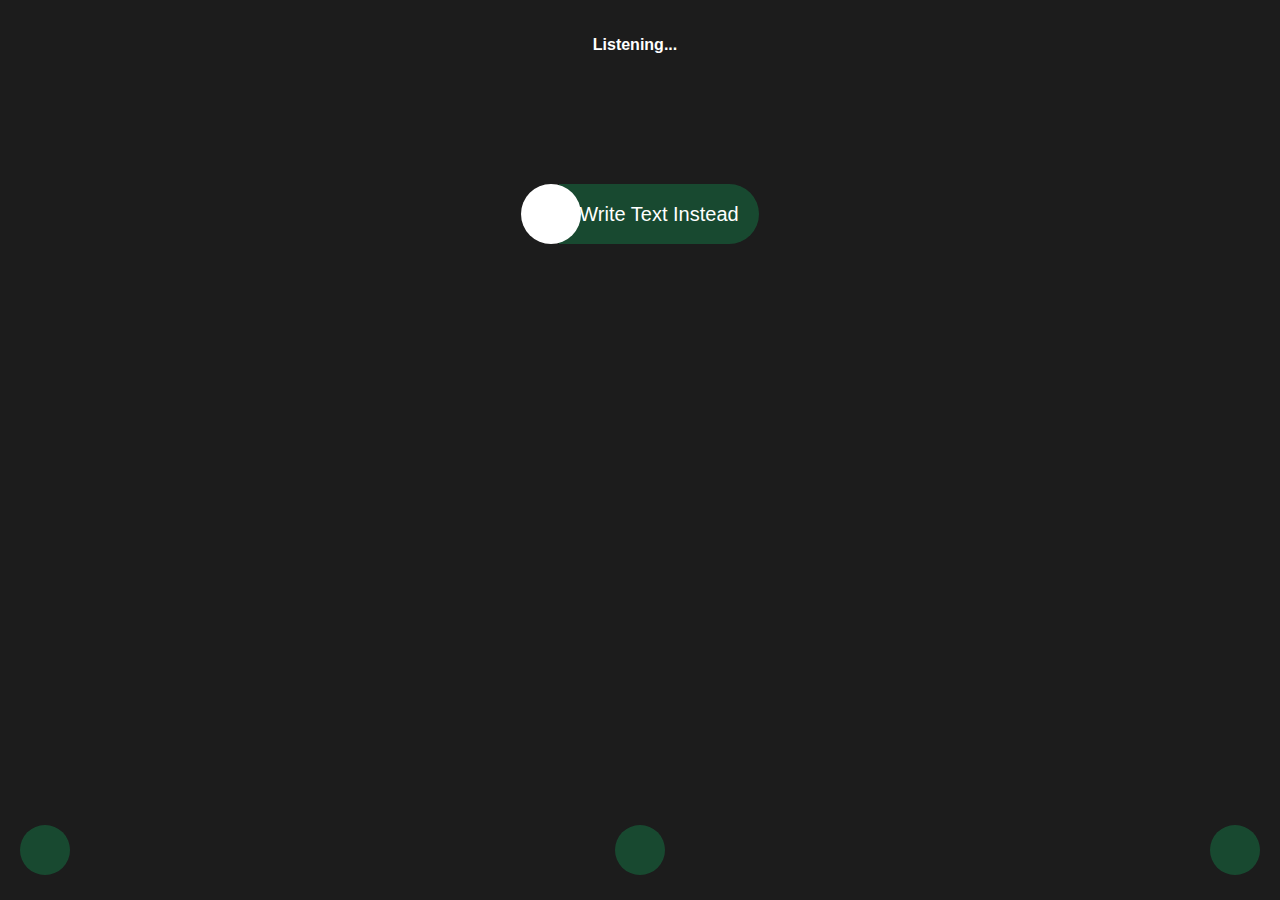
==== listen.html @ 4275cb71 "UI and Color chnages" ====
<!DOCTYPE html>
<html lang="en">
<head>
    <meta charset="UTF-8">
    <meta http-equiv="X-UA-Compatible" content="IE=edge">
    <meta name="viewport" content="width=device-width, initial-scale=1.0">
    <title>Bonga - Listen</title>
    <link rel="stylesheet" href="./font-awesome/css/font-awesome.min.css">
    <link rel="stylesheet" href="./soundwaves.css">
    <link rel="stylesheet" href="./main.css">
    <link rel="stylesheet" href="./wrap.css">
</head>
<body>
    <header>
         <a href="index.html"><i class="fa fa-chevron-left" aria-hidden="true"></i></a>
        <h4 id="status">Listening...</h4>
        <i class="fa fa-trash-o" aria-hidden="true"></i>
    </header>

    <main> 
        <p class="output" id="final"></p>
        <p class="output" id="interim"></p>
    </main>

<div id="bars"></div>
    <a href="speak.html" id="toggleTextBtn">
        <div class="btnWrapper custom-bottom-value">
            <i class="fa fa-chevron-right icon" aria-hidden="true"></i>
            <button> Write Text Instead </button>
        </div>
    </a>
    
    <footer>
        <i class="fa fa-stop" id="stop" aria-hidden="true"></i>
        <i class="fa fa-play" id="start" aria-hidden="true"></i>
        <i class="fa fa-bookmark-o" aria-hidden="true"></i>
    </footer>
    
</body>
<script src="soundwaves.js"></script>
<script src="speechRecognition.js"></script>
</html>
---- main.css ----
*{
    padding: 0;
    margin: 0;
    box-sizing: border-box;
}
body {
    background: #1c1c1c;
    color: white;
    font-family: Tahoma, Geneva, Verdana, sans-serif;
  }
  
.top{
    padding: 20px;
    color: white;
}
.top h1{
    font-size: 40px;
}
.top p{
    font-size: 20px;
}
.buttons{
    margin-top: 200px;
}
.buttons a{
    text-decoration: none;
}
.btnWrapper{
    display: flex;
    justify-content: center;
    align-items: center;
    height: 100px;
    width: 100%;
}
.icon{
    display: flex;
    justify-content: center;
    align-items: center;
    background-color: white;
    width: 60px;
    height: 60px;
    border: none;
    border-radius: 50%;
    padding: 10px;
    z-index: 999;
    color: #0FEF79;
}

.btnWrapper button{
    padding: 10px 20px;
    background-color: #0FEF7938;
    color: white;
    font-size: 20px;
    height: 60px;
    width: 200px;
    border: none;
    margin-left: -22px;
    border-top-right-radius:  50px;
    border-bottom-right-radius:  50px;
}
.btn{
    padding: 10px 20px;
    background-color: #0FEF7938;
    color: white;
    font-size: 20px;
    border: none;
    margin-left: -15px;
    border-radius: 50px;
    text-align: center;

}
header{
    display: flex;
    justify-content: space-between;
    align-items: center;
    color: white;
    padding: 20px;
}
header i{
    padding: 20px;
    border-radius: 50px;
    height: 50px;
    width: 50px;
    color: white;
}
footer{
    display: flex;
    justify-content: space-between;
    align-items: center;
    height: 100px;
    width: 100%;
    position: absolute;
    bottom: 0;
    padding: 20px;
}
footer i{
    background-color: #0FEF7938;
    padding: 20px;
    border-radius: 50px;
    height: 50px;
    width: 50px;
    color: white;
}
main{
    align-items: center;
    color:aliceblue;
    font-size:30px;
    padding: 20px;
}
main > .output{
    font-size: 16px;
    display: inline-block;
}


.custom-bottom-value{
    bottom: 70px;
}

#toggleTextBtn{
    text-decoration: none;
}
---- wrap.css ----
.wrap-waves {
    display: flex;
    justify-content: center;
    align-items: center;
    margin: 0 0 0 150px;
    position: absolute;
    top: 50%;
    bottom: 50%;
  }
  
  ul {
    -webkit-transform: rotate3d(0, 1, 0, 45deg);
    -moz-transform: rotate3d(0, 1, 0, 45deg);
    -o-transform: rotate3d(0, 1, 0, 45deg);
    -ms-transform: rotate3d(0, 1, 0, 45deg);
  }
  
  ul li {
    list-style: none;
    box-shadow: inset 1px 1px 40px #19a598;
    background: #1c1c1c;
    border-radius: 50%;
    position: absolute;
    top: 50%;
    left: 50%;
  }
  
  ul li:nth-child(1) {
    border: 1px solid #0FEF79;
    width: 20px;
    height: 20px;
    z-index: -1;
    margin-top: -10px;
    margin-left: 5px;
    -webkit-animation: spin 2s 0.2s infinite;
    -moz-animation: spin 2s 0.2s infinite;
    -o-animation: spin 2s 0.2s infinite;
    -ms-animation: spin 2s 0.2s infinite;
  }
  
  ul li:nth-child(2) {
    border: 1px solid #169388;
    width: 50px;
    height: 50px;
    z-index: -2;
    margin-top: -25px;
    margin-left: 10px;
    -webkit-animation: spin 2s 0.4s infinite;
    -moz-animation: spin 2s 0.4s infinite;
    -o-animation: spin 2s 0.4s infinite;
    -ms-animation: spin 2s 0.4s infinite;
  }
  
  ul li:nth-child(3) {
    border: 1px solid #0FEF79;
    width: 80px;
    height: 80px;
    z-index: -3;
    margin-top: -40px;
    margin-left: 15px;
    -webkit-animation: spin 2s 0.6s infinite;
    -moz-animation: spin 2s 0.6s infinite;
    -o-animation: spin 2s 0.6s infinite;
    -ms-animation: spin 2s 0.6s infinite;
  }
  
  ul li:nth-child(4) {
    border: 1px solid #148277;
    width: 110px;
    height: 110px;
    z-index: -4;
    margin-top: -55px;
    margin-left: 20px;
    -webkit-animation: spin 2s 0.8s infinite;
    -moz-animation: spin 2s 0.8s infinite;
    -o-animation: spin 2s 0.8s infinite;
    -ms-animation: spin 2s 0.8s infinite;
  }
  
  ul li:nth-child(5) {
    border: 1px solid #0FEF79;
    width: 140px;
    height: 140px;
    z-index: -5;
    margin-top: -70px;
    margin-left: 25px;
    -webkit-animation: spin 2s 1s infinite;
    -moz-animation: spin 2s 1s infinite;
    -o-animation: spin 2s 1s infinite;
    -ms-animation: spin 2s 1s infinite;
  }
  
 
  
  @keyframes spin {
    0% {
      -webkit-transform: rotate(0deg) scale(1);
    }
    50% {
      -webkit-transform: rotate(360deg) scale(2);
    }
    100% {
      -webkit-transform: rotate(0deg) scale(1);
    }
  }
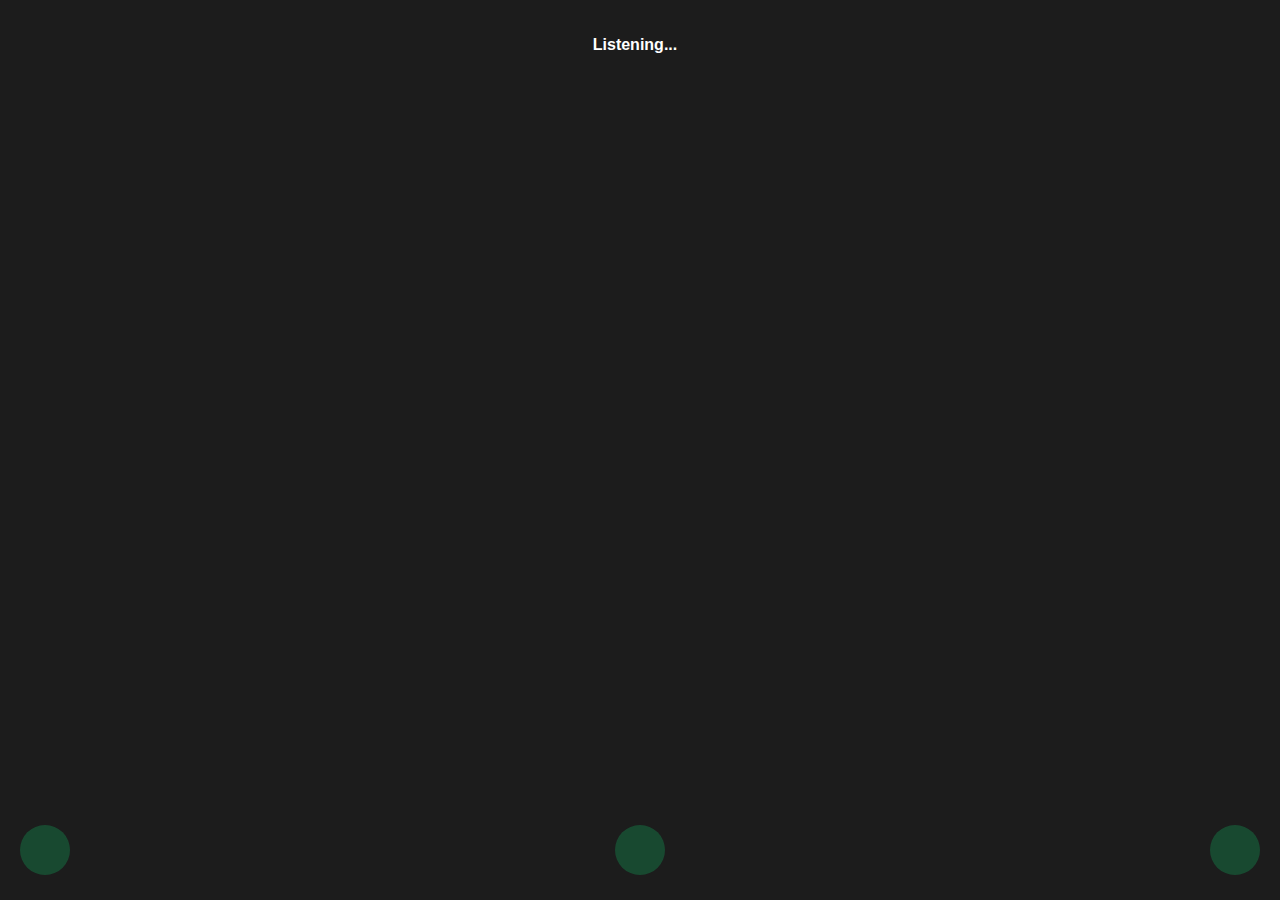
==== commit 68b5947f: "Commenting the WRITE INSTEAD Button" ====
--- a/listen.html
+++ b/listen.html
@@ -23,12 +23,15 @@
     </main>
 
 <div id="bars"></div>
-    <a href="speak.html" id="toggleTextBtn">
-        <div class="btnWrapper custom-bottom-value">
-            <i class="fa fa-chevron-right icon" aria-hidden="true"></i>
-            <button> Write Text Instead </button>
-        </div>
-    </a>
+
+   <!--
+        <a href="speak.html" id="toggleTextBtn">
+            <div class="btnWrapper custom-bottom-value">
+                <i class="fa fa-chevron-right icon" aria-hidden="true"></i>
+                <button> Write Text Instead </button>
+            </div>
+        </a>
+   --> 
     
     <footer>
         <i class="fa fa-stop" id="stop" aria-hidden="true"></i>
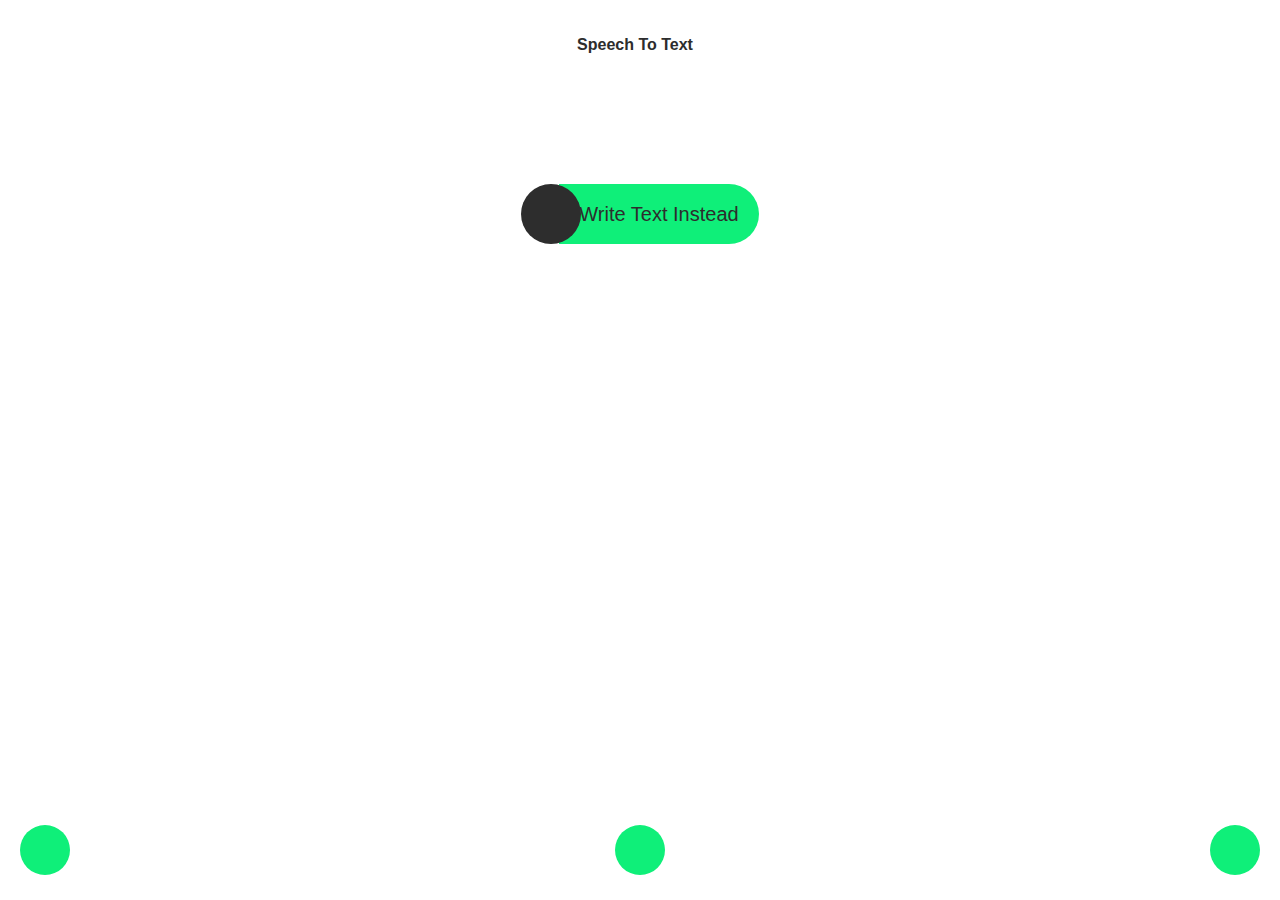
==== commit 120b49d6: "fix changes" ====
--- a/listen.html
+++ b/listen.html
@@ -13,7 +13,7 @@
 <body>
     <header>
          <a href="index.html"><i class="fa fa-chevron-left" aria-hidden="true"></i></a>
-        <h4 id="status">Listening...</h4>
+        <h4 id="status">Speech To Text</h4>
         <i class="fa fa-trash-o" aria-hidden="true"></i>
     </header>
 
@@ -24,14 +24,14 @@
 
 <div id="bars"></div>
 
-   <!--
+   
         <a href="speak.html" id="toggleTextBtn">
             <div class="btnWrapper custom-bottom-value">
                 <i class="fa fa-chevron-right icon" aria-hidden="true"></i>
                 <button> Write Text Instead </button>
             </div>
         </a>
-   --> 
+   
     
     <footer>
         <i class="fa fa-stop" id="stop" aria-hidden="true"></i>
--- a/soundwaves.css
+++ b/soundwaves.css
@@ -0,0 +1,29 @@
+#bars {
+    position: absolute;
+    bottom: 200px;
+    height: 14px;
+    width: 180px;
+    margin: 0 0 0 290px;
+    transform:scale(2) translateX(-50%);
+  }
+  
+  .bar {
+    position: absolute;
+    bottom: 0px;
+    height: 3px;
+    width: 1px;
+    background: #0FEF79;  
+    animation: sound 0ms -800ms linear infinite alternate;
+    transform: translateY(50%);
+  }
+  
+  @keyframes sound {
+      0% {
+         opacity: .35;
+          height: 1px; 
+      }
+      100% {
+          opacity: 1;       
+          height: 28px;        
+      }
+  }--- a/main.css
+++ b/main.css
@@ -4,14 +4,16 @@
     box-sizing: border-box;
 }
 body {
-    background: #1c1c1c;
-    color: white;
+    background: #ffffff;
+    color: #2d2d2d;
     font-family: Tahoma, Geneva, Verdana, sans-serif;
   }
   
 .top{
+    width: 100%;
+    margin: auto;
     padding: 20px;
-    color: white;
+    color: #2d2d2d;
 }
 .top h1{
     font-size: 40px;
@@ -36,7 +38,7 @@
     display: flex;
     justify-content: center;
     align-items: center;
-    background-color: white;
+    background-color: #2d2d2d;
     width: 60px;
     height: 60px;
     border: none;
@@ -48,8 +50,8 @@
 
 .btnWrapper button{
     padding: 10px 20px;
-    background-color: #0FEF7938;
-    color: white;
+    background-color: #0FEF79;
+    color: #2d2d2d;
     font-size: 20px;
     height: 60px;
     width: 200px;
@@ -60,8 +62,8 @@
 }
 .btn{
     padding: 10px 20px;
-    background-color: #0FEF7938;
-    color: white;
+    background-color: #0FEF79;
+    color: #2d2d2d;
     font-size: 20px;
     border: none;
     margin-left: -15px;
@@ -73,7 +75,7 @@
     display: flex;
     justify-content: space-between;
     align-items: center;
-    color: white;
+    color: #2d2d2d;
     padding: 20px;
 }
 header i{
@@ -81,8 +83,15 @@
     border-radius: 50px;
     height: 50px;
     width: 50px;
-    color: white;
+    color: #2d2d2d;
 }
+
+.brand-logo{
+    width: 100%;
+    height: 10vh;
+    object-fit: cover;
+}
+
 footer{
     display: flex;
     justify-content: space-between;
@@ -94,16 +103,16 @@
     padding: 20px;
 }
 footer i{
-    background-color: #0FEF7938;
+    background-color: #0FEF79;
     padding: 20px;
     border-radius: 50px;
     height: 50px;
     width: 50px;
-    color: white;
+    color: #2d2d2d;
 }
 main{
     align-items: center;
-    color:aliceblue;
+    color:#2d2d2d;
     font-size:30px;
     padding: 20px;
 }
--- a/wrap.css
+++ b/wrap.css
@@ -39,7 +39,7 @@
   }
   
   ul li:nth-child(2) {
-    border: 1px solid #169388;
+    border: 1px solid #0FEF79;
     width: 50px;
     height: 50px;
     z-index: -2;
@@ -65,7 +65,7 @@
   }
   
   ul li:nth-child(4) {
-    border: 1px solid #148277;
+    border: 1px solid #0FEF79;
     width: 110px;
     height: 110px;
     z-index: -4;
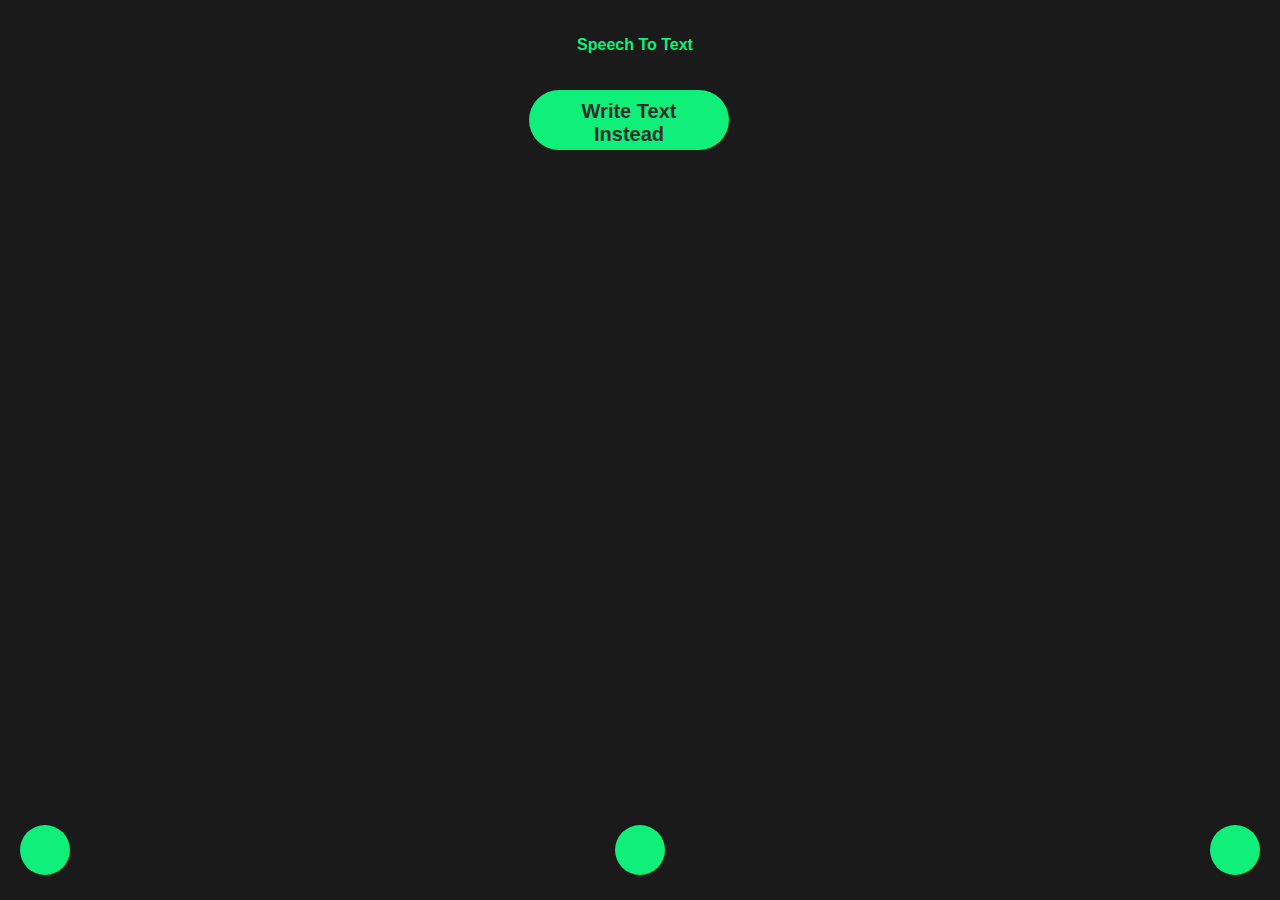
==== commit 76f9a61d: "All pages appearance changes" ====
--- a/listen.html
+++ b/listen.html
@@ -16,6 +16,13 @@
         <h4 id="status">Speech To Text</h4>
         <i class="fa fa-trash-o" aria-hidden="true"></i>
     </header>
+    <center>
+     <a href="speak.html" id="toggleTextBtn">
+         <div class="btnWrapper custom-bottom-value">
+             <button> Write Text Instead </button>
+         </div>
+     </a>
+ </center>
 
     <main> 
         <p class="output" id="final"></p>
@@ -24,13 +31,6 @@
 
 <div id="bars"></div>
 
-   
-        <a href="speak.html" id="toggleTextBtn">
-            <div class="btnWrapper custom-bottom-value">
-                <i class="fa fa-chevron-right icon" aria-hidden="true"></i>
-                <button> Write Text Instead </button>
-            </div>
-        </a>
    
     
     <footer>
--- a/main.css
+++ b/main.css
@@ -4,7 +4,7 @@
     box-sizing: border-box;
 }
 body {
-    background: #ffffff;
+    background: #1a1a1a;
     color: #2d2d2d;
     font-family: Tahoma, Geneva, Verdana, sans-serif;
   }
@@ -18,20 +18,28 @@
 .top h1{
     font-size: 40px;
 }
-.top p{
+.intro p{
     font-size: 20px;
 }
+.intro{
+    background-image: linear-gradient( #0fef789d,#adadad, #adadad, #adadad, #adadad, #adadad, #adadad);
+    margin-top: 200px;
+    border-top-left-radius: 150px;
+    border-top-right-radius: 150px;
+    padding: 90px 30px 0 25px;
+    height: 115vw;
+}
+span{
+    font-weight: bold;
+}
 .buttons{
-    margin-top: 200px;
+    margin-top: 20px;
 }
 .buttons a{
     text-decoration: none;
 }
 .btnWrapper{
-    display: flex;
-    justify-content: center;
-    align-items: center;
-    height: 100px;
+    height: 20vw;
     width: 100%;
 }
 .icon{
@@ -53,12 +61,12 @@
     background-color: #0FEF79;
     color: #2d2d2d;
     font-size: 20px;
+    font-weight: bolder;
     height: 60px;
     width: 200px;
     border: none;
     margin-left: -22px;
-    border-top-right-radius:  50px;
-    border-bottom-right-radius:  50px;
+    border-radius:  50px;
 }
 .btn{
     padding: 10px 20px;
@@ -117,8 +125,9 @@
     padding: 20px;
 }
 main > .output{
-    font-size: 16px;
+    font-size: 20px;
     display: inline-block;
+    color: #0FEF79;
 }
 
 
@@ -128,4 +137,7 @@
 
 #toggleTextBtn{
     text-decoration: none;
+}
+h4{
+    color: #0FEF79;
 }--- a/wrap.css
+++ b/wrap.css
@@ -1,105 +1,105 @@
-  .wrap-waves {
-    display: flex;
-    justify-content: center;
-    align-items: center;
-    margin: 0 0 0 150px;
-    position: absolute;
-    top: 50%;
-    bottom: 50%;
+.wrap-waves {
+  display: flex;
+  justify-content: center;
+  align-items: center;
+  margin: 0 0 0 150px;
+  position: absolute;
+  top: 50%;
+  bottom: 50%;
+}
+
+ul {
+  -webkit-transform: rotate3d(0, 1, 0, 45deg);
+  -moz-transform: rotate3d(0, 1, 0, 45deg);
+  -o-transform: rotate3d(0, 1, 0, 45deg);
+  -ms-transform: rotate3d(0, 1, 0, 45deg);
+}
+
+ul li {
+  list-style: none;
+  box-shadow: inset 1px 1px 40px #19a598;
+  background: #1c1c1c;
+  border-radius: 50%;
+  position: absolute;
+  top: 50%;
+  left: 50%;
+}
+
+ul li:nth-child(1) {
+  border: 1px solid #0FEF79;
+  width: 20px;
+  height: 20px;
+  z-index: -1;
+  margin-top: -10px;
+  margin-left: 5px;
+  -webkit-animation: spin 2s 0.2s infinite;
+  -moz-animation: spin 2s 0.2s infinite;
+  -o-animation: spin 2s 0.2s infinite;
+  -ms-animation: spin 2s 0.2s infinite;
+}
+
+ul li:nth-child(2) {
+  border: 1px solid #0FEF79;
+  width: 50px;
+  height: 50px;
+  z-index: -2;
+  margin-top: -25px;
+  margin-left: 10px;
+  -webkit-animation: spin 2s 0.4s infinite;
+  -moz-animation: spin 2s 0.4s infinite;
+  -o-animation: spin 2s 0.4s infinite;
+  -ms-animation: spin 2s 0.4s infinite;
+}
+
+ul li:nth-child(3) {
+  border: 1px solid #0FEF79;
+  width: 80px;
+  height: 80px;
+  z-index: -3;
+  margin-top: -40px;
+  margin-left: 15px;
+  -webkit-animation: spin 2s 0.6s infinite;
+  -moz-animation: spin 2s 0.6s infinite;
+  -o-animation: spin 2s 0.6s infinite;
+  -ms-animation: spin 2s 0.6s infinite;
+}
+
+ul li:nth-child(4) {
+  border: 1px solid #0FEF79;
+  width: 110px;
+  height: 110px;
+  z-index: -4;
+  margin-top: -55px;
+  margin-left: 20px;
+  -webkit-animation: spin 2s 0.8s infinite;
+  -moz-animation: spin 2s 0.8s infinite;
+  -o-animation: spin 2s 0.8s infinite;
+  -ms-animation: spin 2s 0.8s infinite;
+}
+
+ul li:nth-child(5) {
+  border: 1px solid #0FEF79;
+  width: 140px;
+  height: 140px;
+  z-index: -5;
+  margin-top: -70px;
+  margin-left: 25px;
+  -webkit-animation: spin 2s 1s infinite;
+  -moz-animation: spin 2s 1s infinite;
+  -o-animation: spin 2s 1s infinite;
+  -ms-animation: spin 2s 1s infinite;
+}
+
+
+
+@keyframes spin {
+  0% {
+    -webkit-transform: rotate(0deg) scale(1);
   }
-  
-  ul {
-    -webkit-transform: rotate3d(0, 1, 0, 45deg);
-    -moz-transform: rotate3d(0, 1, 0, 45deg);
-    -o-transform: rotate3d(0, 1, 0, 45deg);
-    -ms-transform: rotate3d(0, 1, 0, 45deg);
+  50% {
+    -webkit-transform: rotate(360deg) scale(2);
   }
-  
-  ul li {
-    list-style: none;
-    box-shadow: inset 1px 1px 40px #19a598;
-    background: #1c1c1c;
-    border-radius: 50%;
-    position: absolute;
-    top: 50%;
-    left: 50%;
+  100% {
+    -webkit-transform: rotate(0deg) scale(1);
   }
-  
-  ul li:nth-child(1) {
-    border: 1px solid #0FEF79;
-    width: 20px;
-    height: 20px;
-    z-index: -1;
-    margin-top: -10px;
-    margin-left: 5px;
-    -webkit-animation: spin 2s 0.2s infinite;
-    -moz-animation: spin 2s 0.2s infinite;
-    -o-animation: spin 2s 0.2s infinite;
-    -ms-animation: spin 2s 0.2s infinite;
-  }
-  
-  ul li:nth-child(2) {
-    border: 1px solid #0FEF79;
-    width: 50px;
-    height: 50px;
-    z-index: -2;
-    margin-top: -25px;
-    margin-left: 10px;
-    -webkit-animation: spin 2s 0.4s infinite;
-    -moz-animation: spin 2s 0.4s infinite;
-    -o-animation: spin 2s 0.4s infinite;
-    -ms-animation: spin 2s 0.4s infinite;
-  }
-  
-  ul li:nth-child(3) {
-    border: 1px solid #0FEF79;
-    width: 80px;
-    height: 80px;
-    z-index: -3;
-    margin-top: -40px;
-    margin-left: 15px;
-    -webkit-animation: spin 2s 0.6s infinite;
-    -moz-animation: spin 2s 0.6s infinite;
-    -o-animation: spin 2s 0.6s infinite;
-    -ms-animation: spin 2s 0.6s infinite;
-  }
-  
-  ul li:nth-child(4) {
-    border: 1px solid #0FEF79;
-    width: 110px;
-    height: 110px;
-    z-index: -4;
-    margin-top: -55px;
-    margin-left: 20px;
-    -webkit-animation: spin 2s 0.8s infinite;
-    -moz-animation: spin 2s 0.8s infinite;
-    -o-animation: spin 2s 0.8s infinite;
-    -ms-animation: spin 2s 0.8s infinite;
-  }
-  
-  ul li:nth-child(5) {
-    border: 1px solid #0FEF79;
-    width: 140px;
-    height: 140px;
-    z-index: -5;
-    margin-top: -70px;
-    margin-left: 25px;
-    -webkit-animation: spin 2s 1s infinite;
-    -moz-animation: spin 2s 1s infinite;
-    -o-animation: spin 2s 1s infinite;
-    -ms-animation: spin 2s 1s infinite;
-  }
-  
- 
-  
-  @keyframes spin {
-    0% {
-      -webkit-transform: rotate(0deg) scale(1);
-    }
-    50% {
-      -webkit-transform: rotate(360deg) scale(2);
-    }
-    100% {
-      -webkit-transform: rotate(0deg) scale(1);
-    }
-  }+}